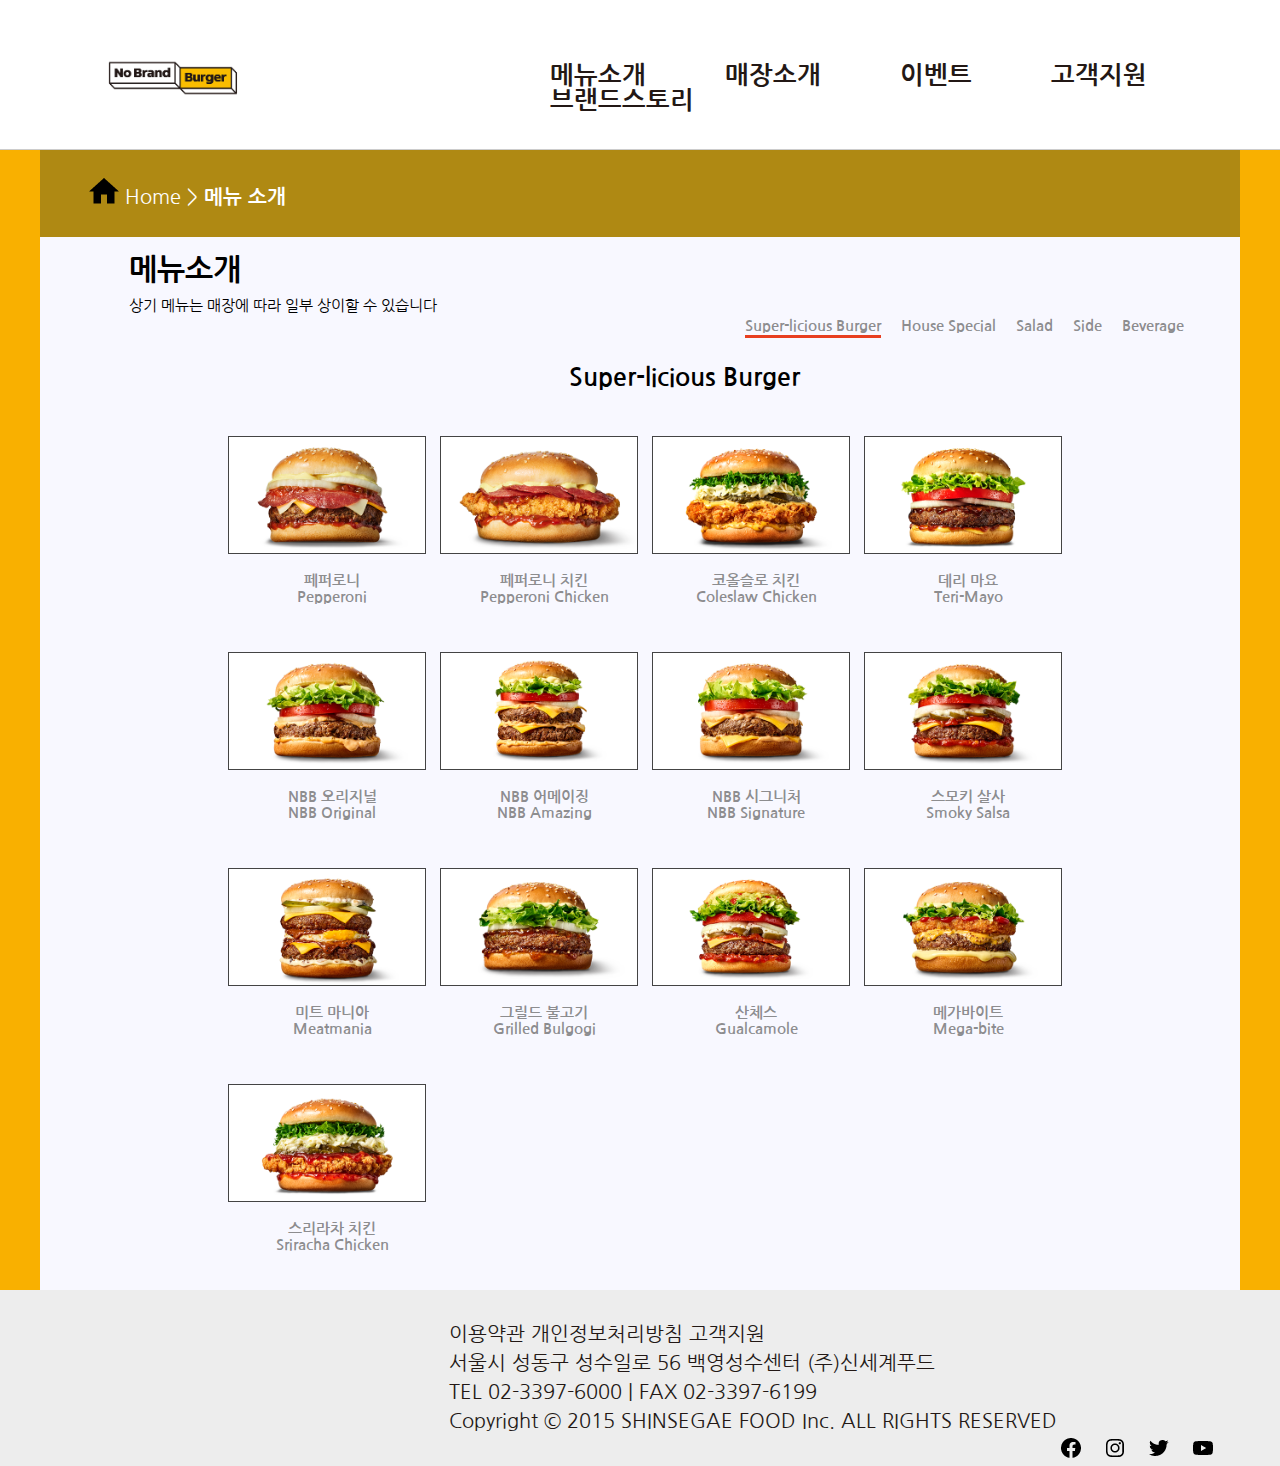
==== sub.html @ b8dc29b5 "Add files via upload" ====
<!DOCTYPE html>
<html lang="en">
<head>
    <meta charset="UTF-8">
    <meta http-equiv="X-UA-Compatible" content="IE=edge">
    <meta name="viewport" content="width=device-width, initial-scale=1.0">
    <title>Subpage(1)</title>
    <link href="https://fonts.googleapis.com/css2?family=Nanum+Gothic:wght@400;700&display=swap" rel="stylesheet">
    <link rel="stylesheet" href="./style.css">
    <link rel="stylesheet" href="./sub.css">
    <!--swiper-->
    <link rel="stylesheet" href="https://unpkg.com/swiper/swiper-bundle.min.css"/>
    <script src="https://unpkg.com/swiper/swiper-bundle.min.js"></script>
    <!--main js-->
    <script src="https://ajax.googleapis.com/ajax/libs/jquery/3.6.0/jquery.min.js"></script>
    <script src="./main.js"></script>
</head>
<body>
    <header>
        <h1>
            <a href="/index.html">
                <img src="./images/Logo.png" alt="logo">
            </a>
        </h1>
        <nav id="Main_Nav">
            <ul class="gnb">
                <li>
                    <a href="/sub.html">메뉴소개</a>
                </li>
                <li>
                    <a href="#">매장소개</a>
                </li>
                <li>
                    <a href="#">이벤트</a>
                </li>
                <li>
                    <a href="#">고객지원</a>
                </li>
                <li>
                    <a href="#">브랜드스토리</a>
                </li>
            </ul>
        </nav>
    </header> 
    <section id="Sub1_contents">
        <article>
            <nav class="breadCrumb">
                <span>
                    <img src="./images/Icon material-home.png" alt="home_icon">
                </span>
                <span>Home > </span>
                <strong>메뉴 소개</strong>
            </nav>
            <div class="container">
                <h2>메뉴소개</h2>
                <p>상기 메뉴는 매장에 따라 일부 상이할 수 있습니다</p>
                <ul class="Sub_GNB">
                    <li class="active">
                       <a href="#">Super-licious Burger</a>
                    </li>
                    <li>
                        <a href="#">House Special</a>
                     </li>
                     <li>
                        <a href="#">Salad</a>
                     </li>
                     <li>
                        <a href="#">Side</a>
                     </li>
                     <li>
                        <a href="#">Beverage </a>
                     </li>
                </ul>
            <div class="tabPanels">
            <div class="tabPanel">
                <h2>Super-licious Burger</h2>
                <div class="wrap">
                <ul>
                    <li>
                        <img src="./images/페퍼로니버거_home.png" alt="burger1">
                        <ul class="imageInfo">
                            <li>페퍼로니<br>
                                Pepperoni 
                            </li>
                        </ul>
                    </li>
                    <li>
                        <img src="./images/페퍼로니치킨_home.png" alt="burger2">
                        <ul class="imageInfo">
                            <li>페퍼로니 치킨<br>
                            Pepperoni Chicken</li>
                        </ul>
                    </li>
                    <li>
                        <img src="./images/코울슬로치킨.png" alt="burger3">
                        <ul class="imageInfo">
                            <li>코올슬로 치킨<br>
                            Coleslaw Chicken</li>
                        </ul>
                    </li>
                    <li>
                        <img src="./images/데리마요버거.png" alt="burger4">
                        <ul class="imageInfo">
                            <li>데리 마요<br>
                            Teri-Mayo</li>
                        </ul>
                    </li><br>
                    <li>
                        <img src="./images/NBB오리지널(2).png" alt="burger5">
                        <ul class="imageInfo">
                            <li>NBB 오리지널<br>
                            NBB Original</li>
                        </ul>
                    </li>
                    <li>
                        <img src="./images/NBB어메이징(2).png" alt="burger6">
                        <ul class="imageInfo">
                            <li>NBB 어메이징<br>
                            NBB Amazing</li>
                        </ul>
                    </li>
                    <li>
                        <img src="./images/NBB시그니처(1).png" alt="burger7">
                        <ul class="imageInfo">
                            <li>NBB 시그니처<br>
                            NBB Signature</li>
                        </ul>
                    </li>
                    <li>
                        <img src="./images/스모키살사.png" alt="burger8">
                        <ul class="imageInfo">
                            <li>스모키 살사<br>
                            Smoky Salsa</li>
                        </ul>
                    </li><br>
                    <li>
                        <img src="./images/미트마니아.png" alt="burger9">
                        <ul class="imageInfo">
                            <li>미트 마니아<br>
                            Meatmania</li>
                        </ul>
                    </li>
                    <li>
                        <img src="./images/그릴드불고기.png" alt="burger10">
                        <ul class="imageInfo">
                            <li>그릴드 불고기<br>
                            Grilled Bulgogi</li>
                        </ul>
                    </li>
                    <li>
                        <img src="./images/산체스.png" alt="burger11">
                        <ul class="imageInfo">
                            <li>산체스<br>
                            Gualcamole</li>
                        </ul>
                    </li>
                    <li>
                        <img src="./images/메가바이트.png" alt="burger12">
                        <ul class="imageInfo">
                            <li>메가바이트<br>
                            Mega-bite</li>
                        </ul>
                    </li><br>
                    <li>
                        <img src="./images/스리라차치킨.png" alt="burger13">
                        <ul class="imageInfo">
                            <li>스리라차 치킨<br>
                            Sriracha Chicken</li>
                        </ul>
                    </li>
                </ul>
                </div>
            </div>
            <div class="tabPanel">
                <h2>House Special</h2>
               <div class="wrap">
                <ul>
                    <li>
                        <img src="./images/페퍼로니_치아바타.png" alt="bread1">
                        <ul class="imageInfo">
                            <li>페퍼로니 치아바타<br>
                                Pepperoni Ciabatta
                            </li>
                        </ul>
                    </li>   
                    <li>
                        <img src="./images/코울슬로치킨.png" alt="chicken1">
                        <ul class="imageInfo">
                            <li>상하이핑거포크치킨<br>
                                Shanghai Finger Pork
                            </li>
                        </ul>
                    </li>
                </ul>   
              </div>
            </div>
            <div class="tabPanel">
                <h2>Salad</h2>
                <div class="wrap">
                <ul>
                    <li>
                        <img src="./images/치킨샐러드.png" alt="salad1">
                        <ul class="imageInfo">
                            <li>치킨시저샐러드<br>
                                Chicken Caesar Salad
                            </li>
                        </ul>
                    </li>   
                    <li>
                        <img src="./images/그린샐러드.png" alt="salad2">
                        <ul class="imageInfo">
                            <li>그린샐러드<br>
                                Green Salad
                            </li>
                        </ul>
                    </li>   
                </ul>
               </div>
            </div>
            <div class="tabPanel">
                <h2>Side</h2>
                <div class="wrap">
                <ul>
                    <li>
                        <img src="./images/슈가버터_프라이.png" alt="Side1">
                        <ul class="imageInfo">
                            <li>슈가버터 프라이<br>
                                Sugar Butter Fries
                            </li>
                        </ul>
                    </li>  
                    <li>
                        <img src="./images/노치킨_너겟.jpg" alt="Side2">
                        <ul class="imageInfo">
                            <li>노치킨 너겟<br>
                                No Chicken Nugget
                            </li>
                        </ul>
                    </li>
                    <li>
                        <img src="./images/인절미.png" alt="Side3">
                        <ul class="imageInfo">
                            <li>인절미 치즈볼<br>
                                injeolmi Cheese Ball
                            </li>
                        </ul>
                    </li>
                    <li>
                        <img src="./images/치킨-너겟.png" alt="Side4">
                        <ul class="imageInfo">
                            <li>NBB 치킨 너겟<br>
                                Chicken Nugget
                            </li>
                        </ul>
                    </li><br>
                    <li>
                        <img src="./images/어니언도넛.png" alt="Side5">
                        <ul class="imageInfo">
                            <li>어니언 도넛<br>
                                Onion Doughnut
                            </li>
                        </ul>
                    </li>
                    <li>
                        <img src="./images/감자튀김.png" alt="Side6">
                        <ul class="imageInfo">
                            <li>감자튀김<br>
                                French Fries
                            </li>
                        </ul>
                    </li>
                </ul>    
             </div>   
            </div>
            <div class="tabPanel">
                <h2>Beverage</h2>
                <div class="wrap">
                <ul>
                    <li>
                        <img src="./images/노라벨_생수(1).png" alt="drink1">
                        <ul class="imageInfo">
                            <li>노라벨 생수<br>
                                Mineral Water
                            </li>
                        </ul>
                    </li>  
                    <li>
                        <img src="./images/콜라.png" alt="drink2">
                        <ul class="imageInfo">
                            <li>콜라<br>
                                Coke
                            </li>
                        </ul>
                    </li> 
                    <li>
                        <img src="./images/오렌지주스.png" alt="drink3">
                        <ul class="imageInfo">
                            <li>오렌지주스<br>
                                Orange Juice
                            </li>
                        </ul>
                    </li>  
                    <li>
                        <img src="./images/커피.png" alt="drink4">
                        <ul class="imageInfo">
                            <li>아메리카노<br>
                                Americano
                            </li>
                        </ul>
                    </li>  
                </ul>
             </div>   
            </div>
            </div>
        </article>
    </section>
    <footer>
        <div class="copyright">
        <p>이용약관 개인정보처리방침 고객지원<br>
        서울시 성동구 성수일로 56 백영성수센터 (주)신세계푸드<br>
        TEL 02-3397-6000 | FAX 02-3397-6199<br>
        Copyright © 2015 SHINSEGAE FOOD Inc. ALL RIGHTS RESERVED
        </p>
        <div class="appLink">
            <ul>
                <li>
                    <a href="#">
                        <img src="./images/facebook-circle-logo-24.png" alt="facebook">        
                    </a>
                </li>
                <li>
                    <a href="#">
                        <img src="./images/instagram-logo-24.png" alt="instagram">        
                    </a>
                </li>
                <li>
                    <a href="#">
                        <img src="./images/twitter-logo-24.png" alt="twitter">        
                    </a>
                </li>
                <li>
                    <a href="#">
                        <img src="./images/youtube-logo-24.png" alt="youtube">        
                    </a>
                </li>
            </ul>
        </div>
        </div>
    </footer>
</body>
</html>
---- style.css ----
*{
    margin: 0 auto;
    padding: 0;
    box-sizing: border-box;
}
:root{
    --main-color : #fabe00;
    --sub--color: #231815;
    --sub--color2 : #af8913;
    --sub--color3: #e83f20;
    --sub--color4:#f9b000;
}
body{
    font-family: 'Nanum Gothic', sans-serif;
    background-color: #f9b000;
}
ul{
    list-style-type: none;
}
a{
    text-decoration: none;
}

/*header*/

header{
    height: 150px;
    border-bottom: 1px solid #ccc;
    background-color: #fff;
}

header h1{
    position: relative;
    padding-top: 28px; 
    padding-left : 98px;
}

header h1 img{
    position: absolute;
    width: 150px;
    height: 100px;
}

#Main_Nav .gnb {
    margin-top: 35px;
    padding-left: 550px;

}

#Main_Nav .gnb li{
    float: left;
    margin-right: 79px;    
}

#Main_Nav .gnb li a{
    font-weight: 700;
    font-size: 25px;
    color: var(--sub--color);
}

/*Main_visual*/

#Main_visual{
    display: flex;
    justify-content: center;
    align-items: center;
    width: 1200px;
    height: 50vh;
    background-color: var(--main-color);
}

.wrapper{
    width: 1000px;
    height:50vh;
    background-image: url(./images/bg_brand_main_visual.png);
    background-repeat: no-repeat;
    background-position: center;
    background-size: contain;
}

/*swiper section*/
.swiper-container {
    position: relative;
    width: 1200px;
    height: 60vh;
  }

.swiper-slide{
    display: flex;
    justify-content: center;
    align-items: center;
    background-color: #fff;
}

.swiper-slide img{
    width: 100%;
    height: 60vh;
}

/*footer*/
.copyright{
    height: 100%;
    background-color: #EDEDED;
    padding: 30px 45px 30px 360px;
}

.copyright p{
    font-weight: 400;
    font-size : 20px;
    line-height : 29px;
    color: var(--sub--color);
}

.appLink ul{
    float: right;
    
}

.appLink ul li{
    display: inline-block;
    float: left;
    margin-right: 20px;
}
---- sub.css ----
:root{
    --main-color : #fabe00;
    --sub--color: #231815;
    --sub--color2 : #af8913;
    --sub--color3: #e83f20;
}
/* Sub1_contents */

#Sub1_contents {
    max-width: 1200px;
    width: 100%;
    height: auto;
}

#Sub1_contents .breadCrumb{
    position: relative;
    width: 100%;
    padding-top: 28px;
    padding-bottom : 27px;
    padding-left: 48.6px;
    background-color: var(--sub--color2);
}

.breadCrumb span , strong {
    color: #fff;
    font-size : 20px;
}

.breadCrumb span img::before{
    margin-right: 17.4px;
}

.breadCrumb strong{
    font-weight: 700;
}

#Sub1_contents .container{
    background-color : ghostwhite;
}
#Sub1_contents .container h2 , p{
    margin-left: 89px;
}

#Sub1_contents .container h2{
    padding-top: 18px;
    font-weight: 700;
    font-size : 30px;
}

#Sub1_contents .container p{
    font-weight: 400;
    font-size: 15px;
    padding-top : 12px;
}

#Sub1_contents .container .Sub_GNB{
    float: right;
}

#Sub1_contents .container .Sub_GNB li{
    display: inline-block;
    margin-right: 16px;
}

#Sub1_contents .container .Sub_GNB li:last-child{
    margin-right: 56px;
}

#Sub1_contents .container .Sub_GNB li a {
    color: rgba(68,68,68,0.6);
    font-weight: 700;
    font-size: 15px;
}

#Sub1_contents .container .Sub_GNB li a:hover{
    color: var(--sub--color3);
    font-size: 20px;
}

#Sub1_contents .container .Sub_GNB li.active{
    color: var(--sub--color3);
    border-bottom: 3px solid var(--sub--color3);
}

/*contents*/

#Sub1_contents .tabPanel h2{
    font-weight: 700;
    font-size: 25px;
    text-align: center;
    margin-top: 32px;
}

#Sub1_contents .tabPanel .wrap{
    width: 100%;
    height: 100vh;
    display: flex;
    flex-wrap: nowrap;
}

#Sub1_contents .tabPanel .wrap li{
    display: inline-block;
    text-align: center;
    margin-left: 10px;
}

#Sub1_contents .tabPanel .wrap ul li img{
    width: 198px;
    height: 118px;
    margin-top: 46px;
    margin-bottom : 15px;
    border : 1px solid #444;
}

#Sub1_contents .tabPanel .wrap .imageInfo li {  
    font-size: 15px;
    line-height: 16px;
    font-weight: 700;
    color: rgb(68,68,68,0.6)
}
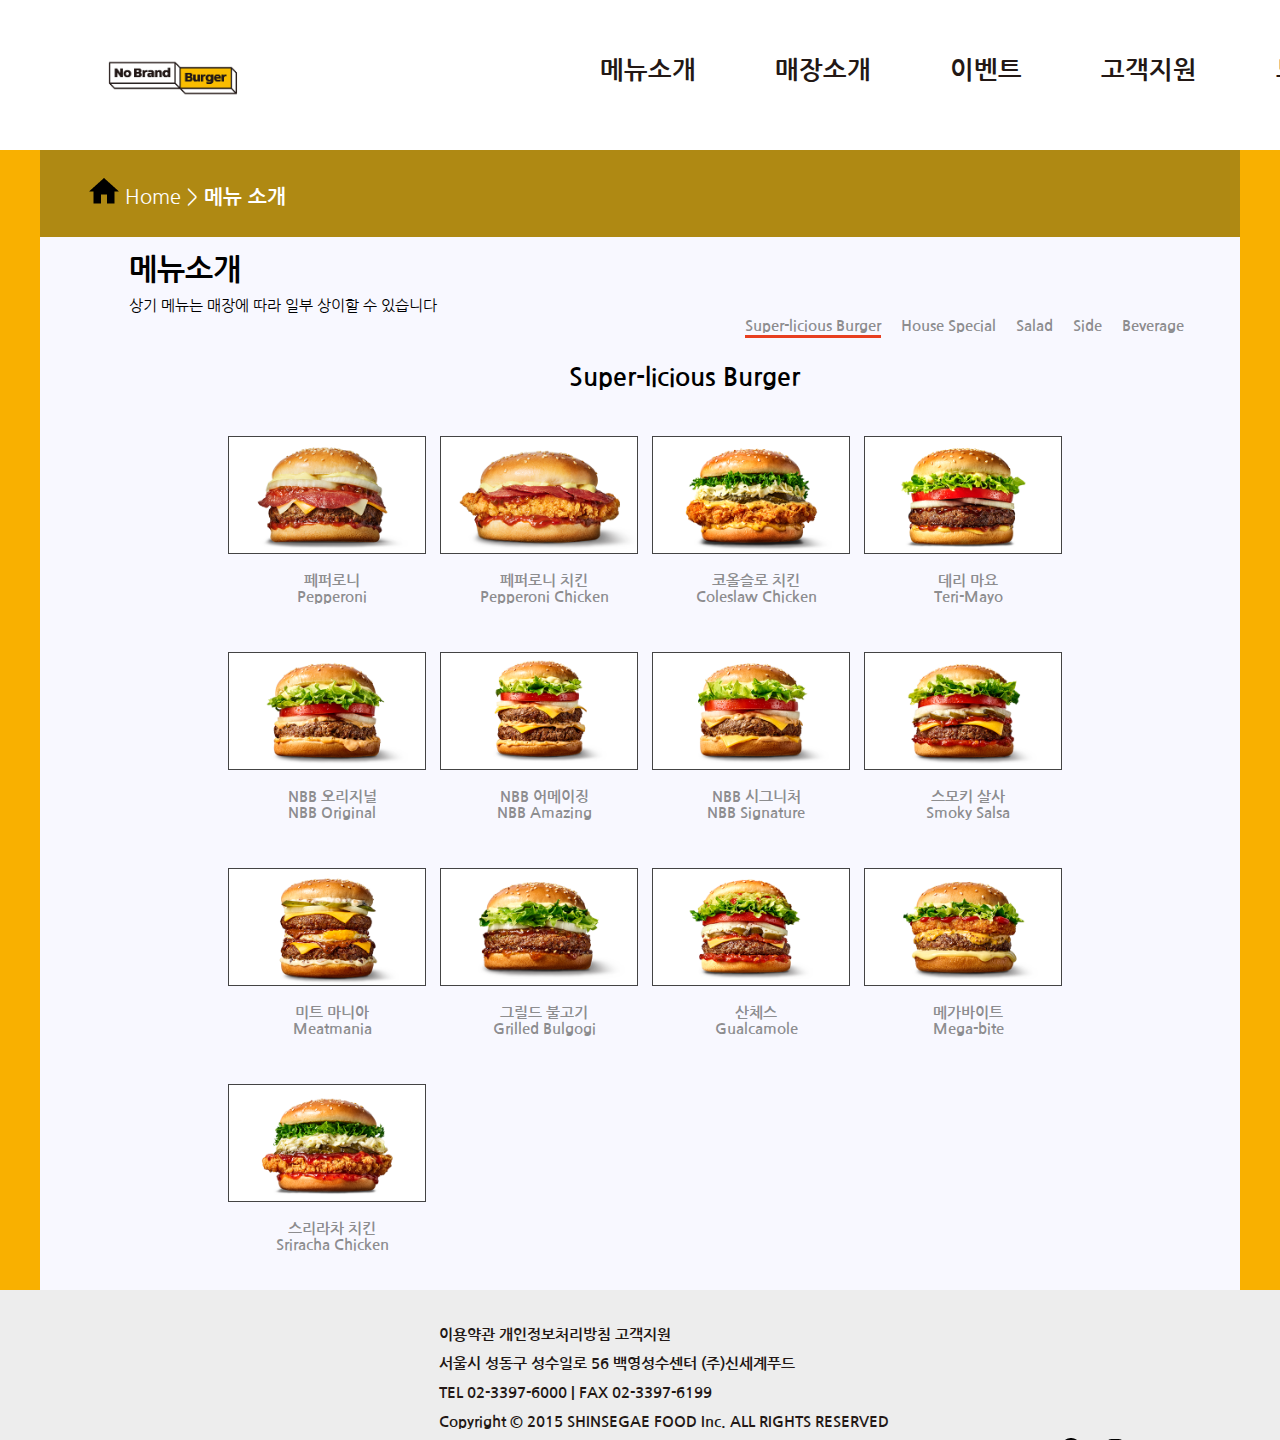
==== commit dbadd9de: "Add files via upload" ====
--- a/sub.html
+++ b/sub.html
@@ -17,15 +17,16 @@
 </head>
 <body>
     <header>
+        <div class="container">
         <h1>
-            <a href="/index.html">
+            <a href="./index.html">
                 <img src="./images/Logo.png" alt="logo">
             </a>
         </h1>
         <nav id="Main_Nav">
             <ul class="gnb">
                 <li>
-                    <a href="/sub.html">메뉴소개</a>
+                    <a href="./sub.html">메뉴소개</a>
                 </li>
                 <li>
                     <a href="#">매장소개</a>
@@ -41,6 +42,7 @@
                 </li>
             </ul>
         </nav>
+        </div>
     </header> 
     <section id="Sub1_contents">
         <article>
--- a/style.css
+++ b/style.css
@@ -22,29 +22,26 @@
 }
 
 /*header*/
-
-header{
+header .container{
+    position: relative;
+    width:1900px;
     height: 150px;
-    border-bottom: 1px solid #ccc;
+    border-bottom: 1px solid transparent;
     background-color: #fff;
 }
-
 header h1{
-    position: relative;
     padding-top: 28px; 
     padding-left : 98px;
 }
 
 header h1 img{
-    position: absolute;
     width: 150px;
     height: 100px;
 }
 
 #Main_Nav .gnb {
-    margin-top: 35px;
-    padding-left: 550px;
-
+    margin-top: -75px;
+    margin-left: 600px;
 }
 
 #Main_Nav .gnb li{
@@ -82,7 +79,8 @@
 .swiper-container {
     position: relative;
     width: 1200px;
-    height: 60vh;
+    margin: 0 auto;
+    overflow: hidden;
   }
 
 .swiper-slide{
@@ -99,14 +97,15 @@
 
 /*footer*/
 .copyright{
-    height: 100%;
+    height: 150px;
     background-color: #EDEDED;
-    padding: 30px 45px 30px 360px;
+    padding: 30px 45px 30px 350px;
+    overflow: hidden;
 }
 
 .copyright p{
-    font-weight: 400;
-    font-size : 20px;
+    font-weight: 600;
+    font-size : 15px;
     line-height : 29px;
     color: var(--sub--color);
 }
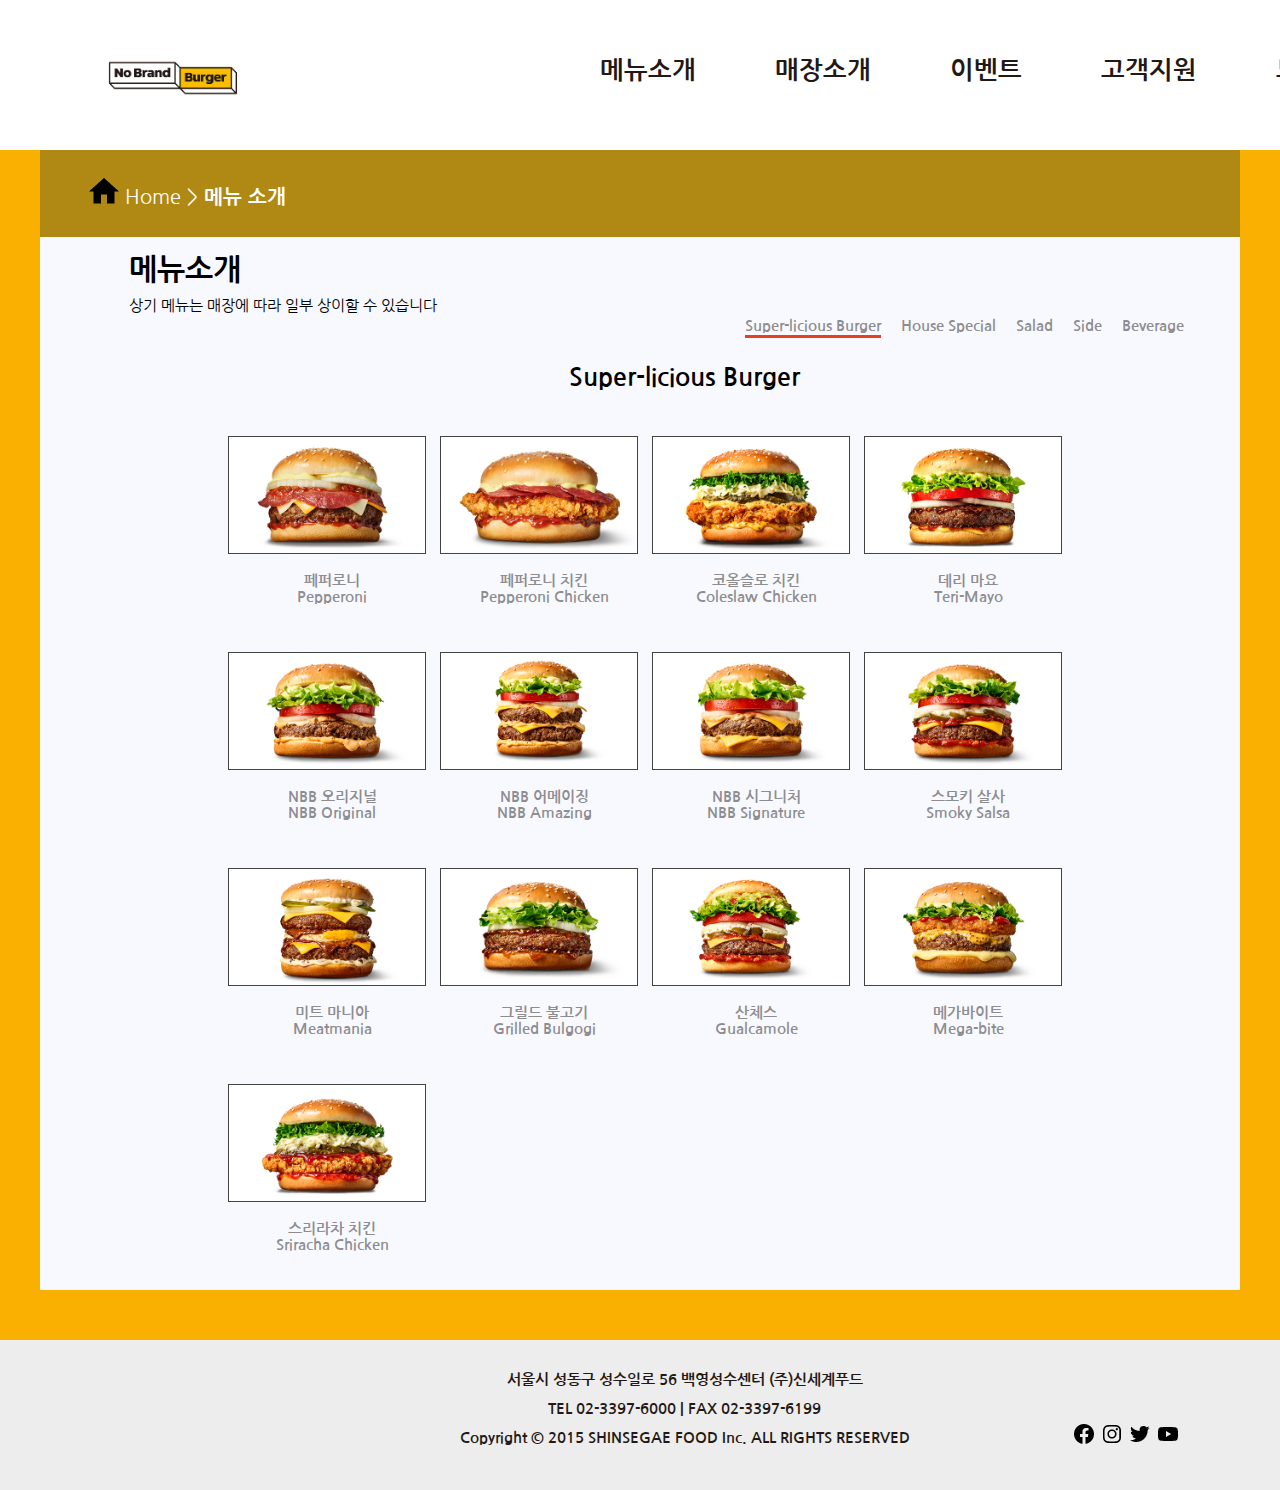
==== commit 970e3b89: "Add files via upload" ====
--- a/sub.html
+++ b/sub.html
@@ -317,14 +317,14 @@
         </article>
     </section>
     <footer>
+        <div id="wrap">
         <div class="copyright">
-        <p>이용약관 개인정보처리방침 고객지원<br>
-        서울시 성동구 성수일로 56 백영성수센터 (주)신세계푸드<br>
+        <p>서울시 성동구 성수일로 56 백영성수센터 (주)신세계푸드<br>
         TEL 02-3397-6000 | FAX 02-3397-6199<br>
         Copyright © 2015 SHINSEGAE FOOD Inc. ALL RIGHTS RESERVED
         </p>
-        <div class="appLink">
-            <ul>
+        </div>
+        <ul class="appLink">
                 <li>
                     <a href="#">
                         <img src="./images/facebook-circle-logo-24.png" alt="facebook">        
@@ -345,9 +345,8 @@
                         <img src="./images/youtube-logo-24.png" alt="youtube">        
                     </a>
                 </li>
-            </ul>
+        </ul>
         </div>
-        </div>
-    </footer>
+    
 </body>
 </html>--- a/style.css
+++ b/style.css
@@ -96,13 +96,16 @@
 }
 
 /*footer*/
-.copyright{
+footer > #wrap {
     height: 150px;
+    margin-top: 50px;
     background-color: #EDEDED;
-    padding: 30px 45px 30px 350px;
     overflow: hidden;
 }
-
+.copyright{
+    padding: 25px 20px ;
+    text-align: center;
+}
 .copyright p{
     font-weight: 600;
     font-size : 15px;
@@ -110,13 +113,12 @@
     color: var(--sub--color);
 }
 
-.appLink ul{
+.appLink{
     float: right;
-    
+    margin: -55px 100px ;
 }
 
-.appLink ul li{
+.appLink li{
     display: inline-block;
-    float: left;
-    margin-right: 20px;
+    clear: both;
 }